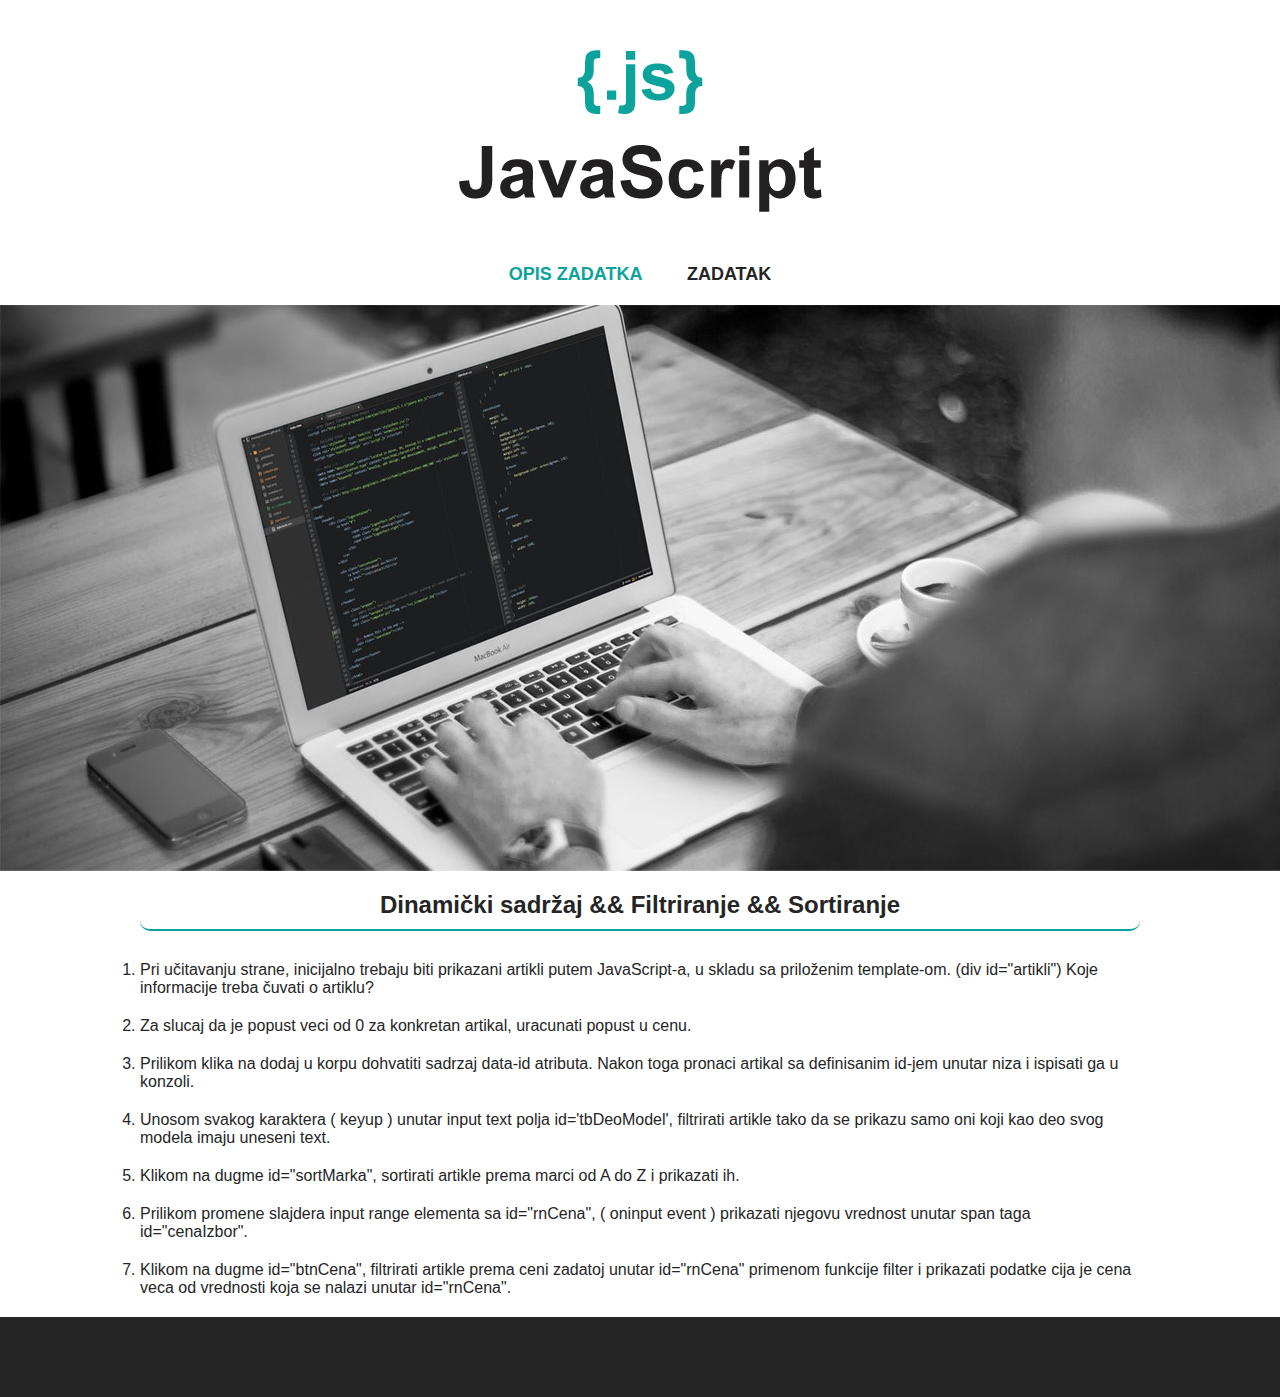
==== index.html @ dff8338c "Add files via upload" ====
<!DOCTYPE html>
<html>

<head>
	<title></title>
	<meta charset="utf-8" />
	<link href="assets/css/stil.css" rel="stylesheet" type="text/css" />
	<meta name="author" content="Nikola Mihajlović" />
</head>

<body>
	<div class="region">
		<a href="index.html"><img src="assets/images/logo.png" alt="Logo" /></a>
	</div>
	<div class="region">
		<ul id="navigacija">
			<li class="aktivan"><a href="index.html">Opis zadatka</a></li>
			<li><a href="zadatak.html">Zadatak</a></li>
		</ul>
	</div>
	<div id="slika">

	</div>
	<div class="cistac"></div>
	<div class="okvir">
		<h2>Dinamički sadržaj && Filtriranje && Sortiranje</h2>
		<ol id="zadatak">
			<li>Pri učitavanju strane, inicijalno trebaju biti prikazani artikli putem JavaScript-a, u skladu sa priloženim template-om. (div id="artikli") Koje informacije treba čuvati o artiklu?</li>
			<li>Za slucaj da je popust veci od 0 za konkretan artikal, uracunati popust u cenu.</li>
			<li>Prilikom klika na dodaj u korpu dohvatiti sadrzaj data-id atributa. Nakon toga pronaci artikal sa definisanim id-jem unutar niza i ispisati ga u konzoli.</li>
			<li>Unosom svakog karaktera ( keyup ) unutar input text polja id='tbDeoModel', filtrirati artikle tako da se prikazu samo oni koji kao deo svog modela imaju uneseni text.</li>
			<li>Klikom na dugme id="sortMarka", sortirati artikle prema marci od A do Z i prikazati ih. </li>
			<li>Prilikom promene slajdera input range elementa sa id="rnCena", ( oninput event ) prikazati njegovu vrednost unutar span taga id="cenaIzbor".</li>
			<li>Klikom na dugme id="btnCena", filtrirati artikle prema ceni zadatoj unutar id="rnCena" primenom funkcije filter i prikazati podatke cija je cena veca od vrednosti koja se nalazi unutar id="rnCena". </li>
		</ol>
	</div>
	<div class="cistac"></div>
	<div id="futer">
		
	</div>
	<script src="assets/js/main.js"></script>
</body>

</html>
---- assets/css/stil.css ----
*{
	margin:0px;
	padding:0px;
	box-sizing:border-box;
}
body{
	font-family:Arial;
	color:#252525;
}
ul{
	list-style-type:none;
}
a{
	text-decoration:none;
	color:#252525;
}
.region{	
	width:100%;
	text-align:center;
	padding:20px 0px;
}
#navigacija li {
	display: inline;
	padding:0px 20px;
}
#navigacija li a {
	color: #252525;
	display: inline-block;
	font-size: 18px;
	font-weight:900;
	text-transform: uppercase;
}
#navigacija li a:hover, #navigacija li.aktivan a {
	color: #0ba39c;
}
#slika{
	background:url("../images/cover.jpg") no-repeat;
	background-size: cover;
	height:566px;
	position:relative;
}
.cistac{
	clear:both;
}
#tekst{
	width:490px;
	position:absolute;
	top:10%;
	right:5%;
}
#tekst h1 {
	background: #fff;
	color: #252525;
	display: inline-block;
	font-size: 20px;
	font-weight: bold;
	padding:16px;
	margin-bottom: 7px;
	text-transform: uppercase;
}
#tekst span {
	background: #252525;
	color: #fff;
	display: inline-block;
	font-size: 20px;
	margin: 5px 0px;
	padding: 18px;
}
#tekst span.st {
	background: #0ba39c;
	color: #fff;
	display: inline-block;
	font-size: 16px;
	margin: 5px 0px;
	padding: 25px;
	text-align: center;
	text-transform: uppercase;
}
#tekst h1, #tekst span{
	border-radius: 10px;
}
.region h2, .centar h1
{
	background:#252525;
	color:#fff;
	padding:10px;
	display:inline-block;
	font-size:24px;
	text-transform: uppercase;
	margin:10px 0px;
	letter-spacing:2px;
}
.okvir{
	width:1000px;
	margin:20px auto;
	
}
.okvir h2{
	text-align: center;
	margin-bottom: 30px;
	border-bottom: 2px solid #0ba39c;
	padding-bottom: 10px;
	border-radius:0px 0px 10px 10px;
}
#futer{
	width:100%;
	background:#252525;
	padding:40px 0px;
	text-align:center;
	color:#fff;
	font-weight:bold;
}
#futer img
{
	margin-top:20px;
	width:100px;
	height:100px;
}
/* stranica zadatak.html*/
.sadrzaj{
	width:960px;
	margin: 0px auto;
	border: 1px solid #0ba39c;
	padding:20px 0px;
	border-radius: 10px;
	margin-bottom: 20px;
}
.sadrzaj table{
	width:400px;
	margin:20px auto;
	text-align: left;
}
.sadrzaj table td{
	padding:7px 0px;
}
.sadrzaj input[type="text"], .sadrzaj input[type="button"], .sadrzaj select, .sadrzaj textarea{
	width:200px;
	border-radius: 5px;
	padding: 5px;
}
.sadrzaj input[type="button"]{
	background: #0ba39c;
	border:none;
	padding:5px 0px;
	font-weight:bold;
}
.sadrzaj span{
	color:#ff0000;
	display: none;
}

/* Vezba 3 */
#proizvodi, #filtriranjeSortiranje {
	width: 80%;
	margin: 0px auto;
}

.proizvod {
	font-size: 15px;
	padding: 20px;
	margin-bottom: 20px;
	box-shadow: 3px 3px 3px #ccc;
	border: 1px solid #ccc;
}
.proizvod h3 {
	text-align: center;
	margin-bottom: 10px;
}
.proizvod img {
	max-width: 100%;
}
.proizvod_futer {
	display: flex;
	margin: 20px 0px;
	justify-content: space-between;
}
.komentari p {
	font-size: 13px;
	margin: 10px 0px;
}
#sortiraj, .proizvod_futer button {
	background-color: #0ba39c;
	padding: 5px 10px;
	border: none;
	color:#fff;
}
#divRobneMarke {
	margin:20px 0px;
}
#divRobneMarke select {
	padding: 5px;
	border-radius: 5px;
}
#zadatak li{
	margin-bottom: 20px;
}

/* Vezba 4 */

#artikli{
	width: inherit;
}

.blok ul{
	margin-left:30px;
	text-align:left;
	width:90%;
}
.blok ul li{
	padding:5px 0px;
	font-size:13px;
	font-weight: 100;
}

.blok img{
	width:170px;
	height:220px;
	margin-top:15px;
	margin-bottom:15px;
}
.blok .slikaKorpa img{
	margin:0px;
}
.check{
	text-align:left;
}

.blok h3{
	font-size:18px;
	font-weight: 300;
	margin-bottom:10px;
	text-align:left;
}
.blok h4{
	font-size:25px;
	font-weight: 900;
	margin-bottom:10px;
}
.blok p
{
	text-align: center;
	margin-top:5px;
	margin-bottom:5px;
	font-size:14px;
	color:#66cdaa;
	text-transform: uppercase;
	font-weight: 500;
}
#artikli .blok
{
	width:28%;
	margin-left:5%;
	float:left;
	border:1px solid #151501;
	margin-bottom: 20px;
	padding:10px 20px;
	box-sizing: border-box;
	text-align:center;
}
.slikaKorpa img
{
	width:15px
}
.korpaText
{
	text-align:left;
	cursor: pointer;
	color:#66cdaa;
}
#cenaIzbor {
	width:50px;
	display:inline-block;
}
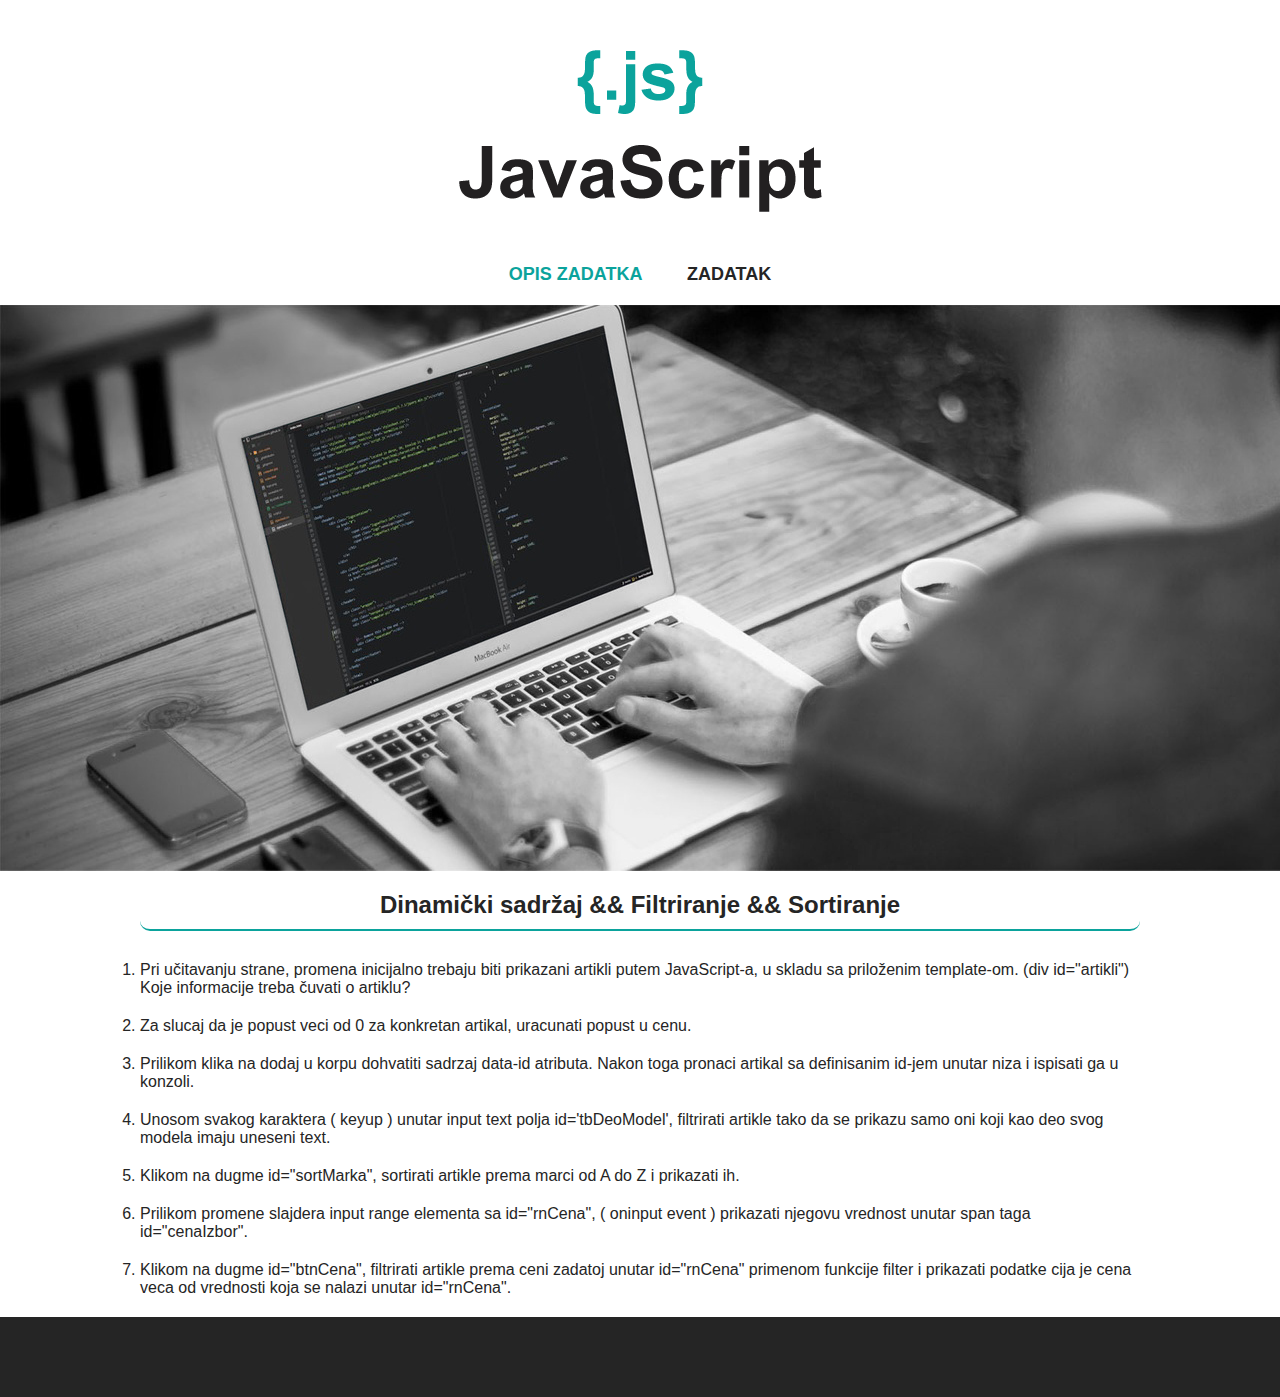
==== commit d9179173: "Update index.html" ====
--- a/index.html
+++ b/index.html
@@ -25,7 +25,7 @@
 	<div class="okvir">
 		<h2>Dinamički sadržaj && Filtriranje && Sortiranje</h2>
 		<ol id="zadatak">
-			<li>Pri učitavanju strane, inicijalno trebaju biti prikazani artikli putem JavaScript-a, u skladu sa priloženim template-om. (div id="artikli") Koje informacije treba čuvati o artiklu?</li>
+			<li>Pri učitavanju strane, promena inicijalno trebaju biti prikazani artikli putem JavaScript-a, u skladu sa priloženim template-om. (div id="artikli") Koje informacije treba čuvati o artiklu?</li>
 			<li>Za slucaj da je popust veci od 0 za konkretan artikal, uracunati popust u cenu.</li>
 			<li>Prilikom klika na dodaj u korpu dohvatiti sadrzaj data-id atributa. Nakon toga pronaci artikal sa definisanim id-jem unutar niza i ispisati ga u konzoli.</li>
 			<li>Unosom svakog karaktera ( keyup ) unutar input text polja id='tbDeoModel', filtrirati artikle tako da se prikazu samo oni koji kao deo svog modela imaju uneseni text.</li>
@@ -41,4 +41,4 @@
 	<script src="assets/js/main.js"></script>
 </body>
 
-</html>+</html>
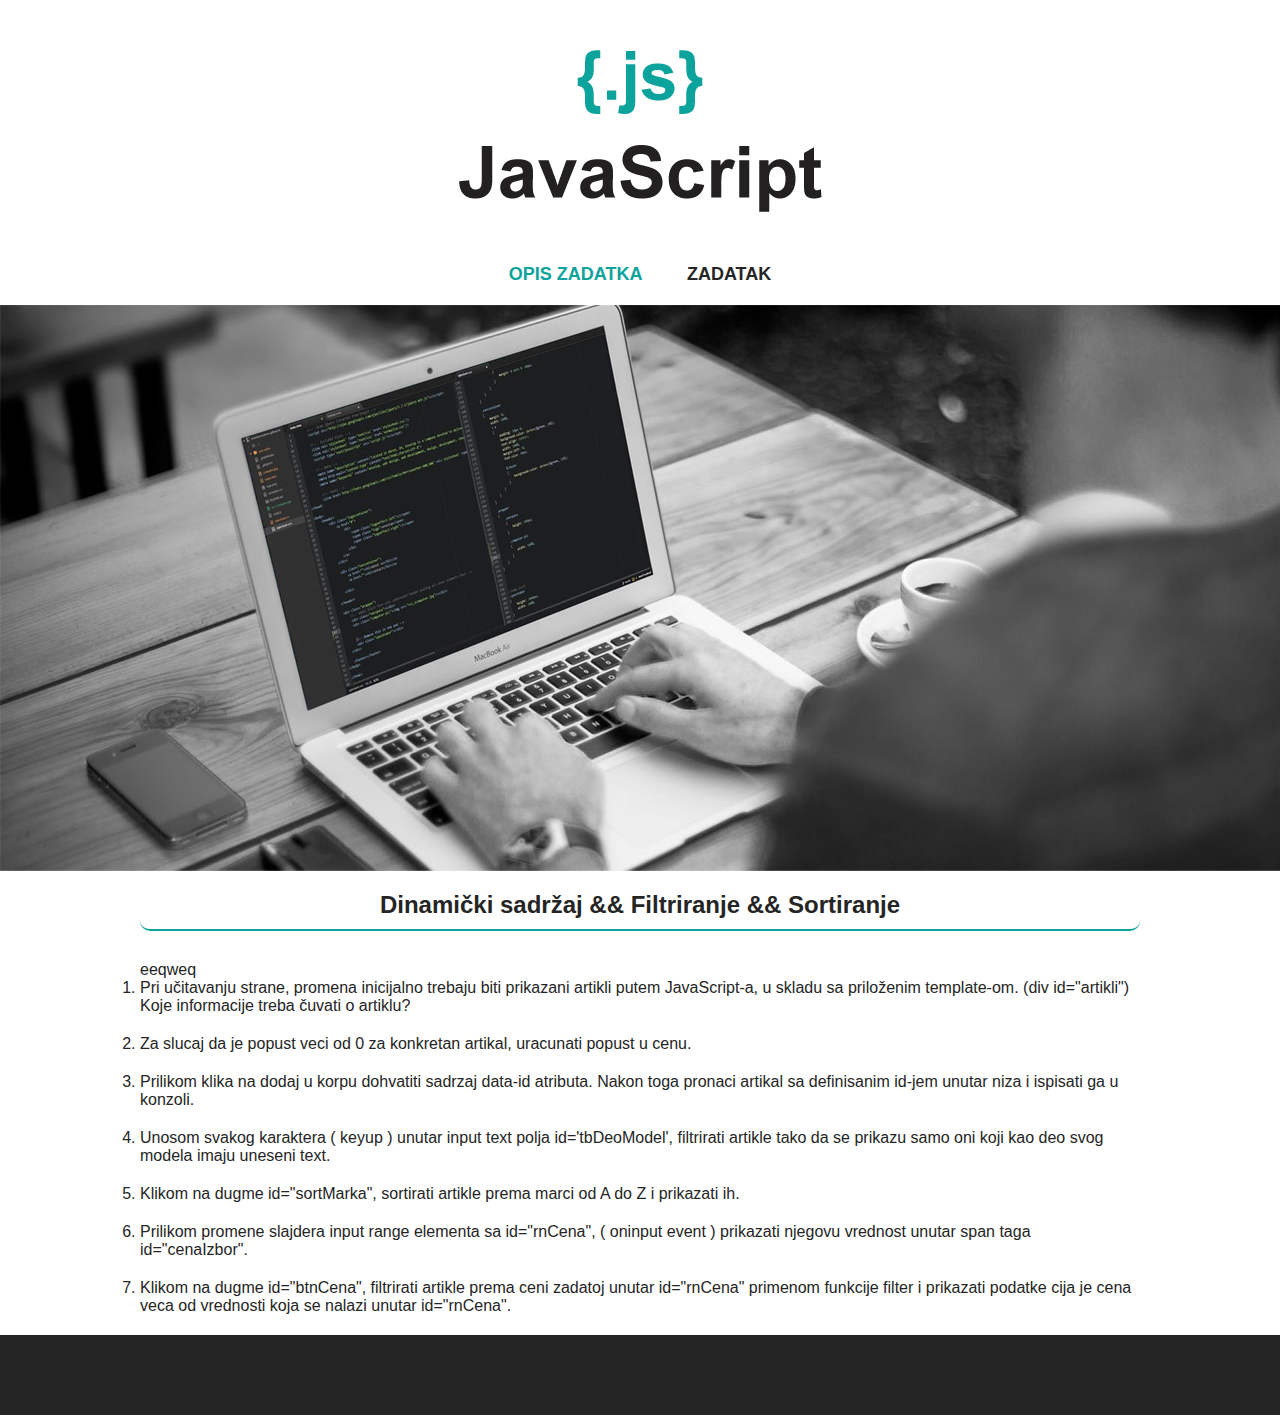
==== commit 83a18c6f: "Update index.html" ====
--- a/index.html
+++ b/index.html
@@ -24,7 +24,7 @@
 	<div class="cistac"></div>
 	<div class="okvir">
 		<h2>Dinamički sadržaj && Filtriranje && Sortiranje</h2>
-		<ol id="zadatak">
+		<ol id="zadatak">eeqweq
 			<li>Pri učitavanju strane, promena inicijalno trebaju biti prikazani artikli putem JavaScript-a, u skladu sa priloženim template-om. (div id="artikli") Koje informacije treba čuvati o artiklu?</li>
 			<li>Za slucaj da je popust veci od 0 za konkretan artikal, uracunati popust u cenu.</li>
 			<li>Prilikom klika na dodaj u korpu dohvatiti sadrzaj data-id atributa. Nakon toga pronaci artikal sa definisanim id-jem unutar niza i ispisati ga u konzoli.</li>
